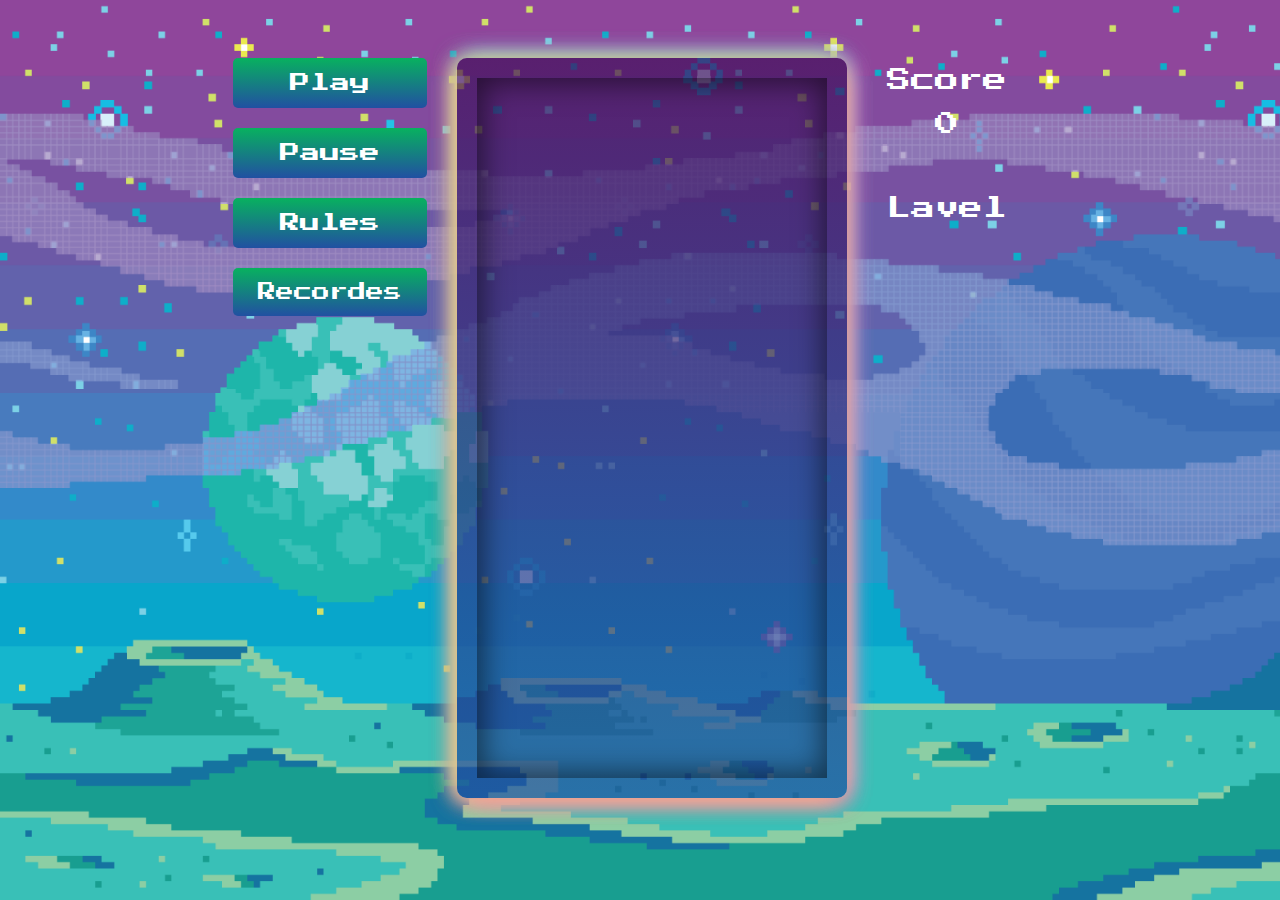
==== index.html @ 0f90cee1 "commit 7" ====
<!DOCTYPE html>
<html lang="en">
<head>
  <meta charset="UTF-8">
  <meta http-equiv="X-UA-Compatible" content="IE=edge">
  <meta name="viewport" content="width=device-width, initial-scale=1.0">
  <link href="style.css" rel="stylesheet">
  <script src='js/script.js' defer></script>
  <title>Tetris</title>
</head>
<body>
  <div class="container">
    <div class="game-wrapper">
      <div class="buttons">
        <button class="play btn">Play</button>
        <button class="pause btn">Pause</button>
        <button class="rules btn">Rules</button>
        <button class="recordes btn">Recordes</button>
      </div>
      <div class="tetris">
         <canvas class="game-area"></canvas>
         <div class="game-over">Game Over</div>
      </div>
      <div class="info">
        <div class="output">
          <div>Score</div>
          <div class="score">0</div>
        </div>
        <div class="output">
          <div>Lavel</div>
          <div class="lavel"></div>
        </div>
      </div>
    </div>
  </div>
</body>
</html>
---- style.css ----
@import url("https://fonts.googleapis.com/css2?family=Press+Start+2P&display=swap");
body {
  margin: 0;
  font-family: 'Press Start 2P', cursive;
  font-size: 24px;
}

* {
  -webkit-box-sizing: border-box;
          box-sizing: border-box;
}

.container {
  background: url(assets/background.png);
  background-size: cover;
  min-height: 100vh;
}

.game-wrapper {
  display: -webkit-box;
  display: -ms-flexbox;
  display: flex;
  -webkit-box-pack: center;
      -ms-flex-pack: center;
          justify-content: center;
  position: relative;
  padding-top: calc((100vh - 785px) / 2);
}

.tetris {
  padding: 20px;
  border-radius: 10px;
  position: relative;
  background: -webkit-gradient(linear, left top, left bottom, from(rgba(66, 15, 92, 0.7)), to(rgba(33, 80, 162, 0.7)));
  background: linear-gradient(rgba(66, 15, 92, 0.7), rgba(33, 80, 162, 0.7));
  -webkit-box-shadow: 5px 5px 25px -5px #FF8080, -5px 5px 25px -5px #FFE488, -5px -5px 25px -5px #8CFF85, 5px -5px 25px -5px #80C7FF, 5px 5px 25px -5px #E488FF, -5px 5px 25px -5px #FF616B, -5px -5px 25px -5px #8E5CFF, 5px 5px 15px 0px rgba(0, 0, 0, 0);
          box-shadow: 5px 5px 25px -5px #FF8080, -5px 5px 25px -5px #FFE488, -5px -5px 25px -5px #8CFF85, 5px -5px 25px -5px #80C7FF, 5px 5px 25px -5px #E488FF, -5px 5px 25px -5px #FF616B, -5px -5px 25px -5px #8E5CFF, 5px 5px 15px 0px rgba(0, 0, 0, 0);
}

.game-area {
  -webkit-box-shadow: inset 1px 0px 29px 5px rgba(0, 0, 0, 0.54);
          box-shadow: inset 1px 0px 29px 5px rgba(0, 0, 0, 0.54);
}

.game-over {
  font-size: 36px;
  color: #ffca39;
  position: absolute;
  visibility: hidden;
  -webkit-transform: scale(0);
          transform: scale(0);
  -webkit-transition: -webkit-transform 0.5s ease-out;
  transition: -webkit-transform 0.5s ease-out;
  transition: transform 0.5s ease-out;
  transition: transform 0.5s ease-out, -webkit-transform 0.5s ease-out;
  text-align: center;
  left: 0;
  right: 0;
  top: 40%;
}

.game-over-active {
  -webkit-transition: -webkit-transform 0.5s ease-out;
  transition: -webkit-transform 0.5s ease-out;
  transition: transform 0.5s ease-out;
  transition: transform 0.5s ease-out, -webkit-transform 0.5s ease-out;
  visibility: visible;
  -webkit-transform: scale(1);
          transform: scale(1);
}

.info {
  -webkit-box-flex: 0;
      -ms-flex: 0 0 200px;
          flex: 0 0 200px;
}

.info .output {
  text-align: center;
  padding: 10px 10px 30px 10px;
  color: white;
}

.info .output > div {
  margin-bottom: 20px;
}

.buttons {
  display: -webkit-box;
  display: -ms-flexbox;
  display: flex;
  -webkit-box-orient: vertical;
  -webkit-box-direction: normal;
      -ms-flex-direction: column;
          flex-direction: column;
  -webkit-box-flex: 0;
      -ms-flex: 0 0 200px;
          flex: 0 0 200px;
  padding-right: 30px;
}

.btn {
  background: -webkit-gradient(linear, left top, left bottom, from(#08b15f), to(#2150a2));
  background: linear-gradient(#08b15f, #2150a2);
  font-family: 'Press Start 2P', cursive;
  font-size: 20px;
  color: white;
  display: block;
  margin-bottom: 20px;
  padding: 15px 25px;
  border-radius: 5px;
  outline: none;
  border: none;
  cursor: pointer;
}

.recordes {
  font-size: 18px;
}

.score {
  -webkit-transition: all 0.5s ease-out;
  transition: all 0.5s ease-out;
}

.active-score {
  color: #ffca39;
  -webkit-transform: scale(2);
          transform: scale(2);
}
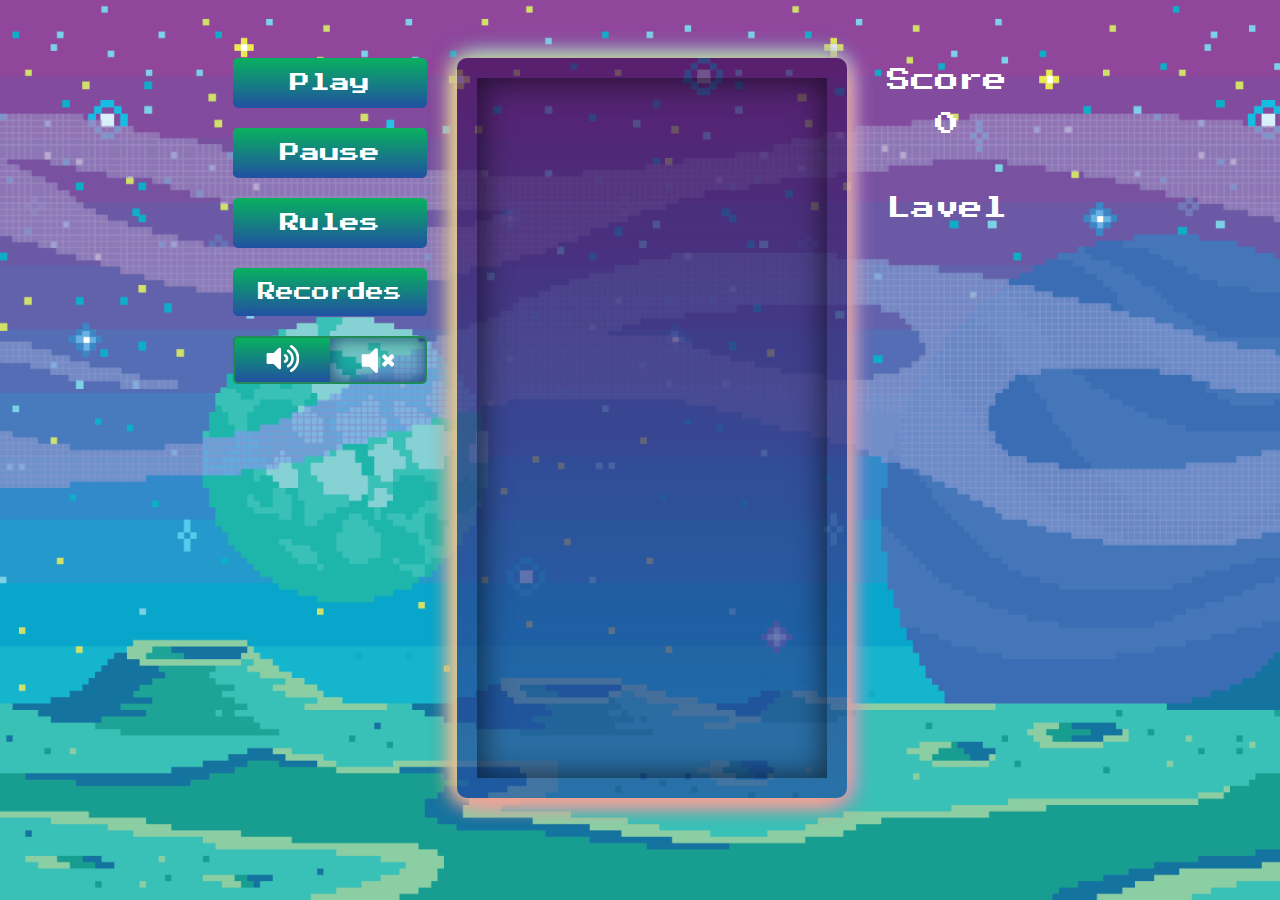
==== commit d881743e: "commit 10" ====
--- a/index.html
+++ b/index.html
@@ -10,12 +10,21 @@
 </head>
 <body>
   <div class="container">
+    <form class="registration-form notvisible">
+      <label for="nickname" class="nickname-label">Enter your nickname</label>
+      <input type="text" class="nickname-input" placeholder="Player1">
+      <button type="submit" class="submit-btn">Ok</button>
+    </form>
     <div class="game-wrapper">
       <div class="buttons">
         <button class="play btn">Play</button>
         <button class="pause btn">Pause</button>
         <button class="rules btn">Rules</button>
         <button class="recordes btn">Recordes</button>
+        <div class="sound-btns">
+          <button class="sound-on sound-btn active" data-sound="on"></button>
+          <button class="sound-off sound-btn" data-sound="off"></button>
+        </div>
       </div>
       <div class="tetris">
          <canvas class="game-area"></canvas>
--- a/style.css
+++ b/style.css
@@ -1,4 +1,5 @@
 @import url("https://fonts.googleapis.com/css2?family=Press+Start+2P&display=swap");
+@import url("https://fonts.googleapis.com/css2?family=Share+Tech+Mono&display=swap");
 body {
   margin: 0;
   font-family: 'Press Start 2P', cursive;
@@ -14,6 +15,7 @@
   background: url(assets/background.png);
   background-size: cover;
   min-height: 100vh;
+  position: relative;
 }
 
 .game-wrapper {
@@ -123,8 +125,155 @@
   transition: all 0.5s ease-out;
 }
 
+.lavel {
+  -webkit-transition: all 0.5s ease-out;
+  transition: all 0.5s ease-out;
+}
+
 .active-score {
   color: #ffca39;
   -webkit-transform: scale(2);
           transform: scale(2);
 }
+
+.sound-btns {
+  background: -webkit-gradient(linear, left top, left bottom, from(rgba(8, 177, 95, 0.2)), to(rgba(33, 80, 162, 0.2)));
+  background: linear-gradient(rgba(8, 177, 95, 0.2), rgba(33, 80, 162, 0.2));
+  border: #218b58 2px solid;
+  display: -webkit-box;
+  display: -ms-flexbox;
+  display: flex;
+  border-radius: 5px;
+  overflow: hidden;
+  height: 48px;
+}
+
+.sound-btn {
+  background-color: transparent;
+  -webkit-box-flex: 0;
+      -ms-flex: 0 0 50%;
+          flex: 0 0 50%;
+  border: none;
+  outline: none;
+  position: relative;
+  -webkit-box-shadow: inset 1px 0px 15px 2px rgba(16, 46, 97, 0.7);
+          box-shadow: inset 1px 0px 15px 2px rgba(16, 46, 97, 0.7);
+  -webkit-transition: all 0.5s ease-out;
+  transition: all 0.5s ease-out;
+}
+
+.sound-btn::before {
+  position: absolute;
+  top: 6px;
+  left: 50%;
+  -webkit-transform: translateX(-50%);
+          transform: translateX(-50%);
+  width: 35%;
+}
+
+.sound-on::before {
+  content: url(assets/sound-on.svg);
+}
+
+.sound-off::before {
+  content: url(assets/sound-off.svg);
+}
+
+.active {
+  background: -webkit-gradient(linear, left top, left bottom, from(#08b15f), to(#2150a2));
+  background: linear-gradient(#08b15f, #2150a2);
+  -webkit-box-shadow: none;
+          box-shadow: none;
+}
+
+.registration-form {
+  position: absolute;
+  width: 500px;
+  z-index: 10;
+  left: 50%;
+  top: 50%;
+  -webkit-transform: translate(-50%, -50%);
+          transform: translate(-50%, -50%);
+  background: linear-gradient(135deg, #e2fbf4 0% 45%, #fbe6f9 45% 100%);
+  border-radius: 10px;
+  padding: 80px 75px 120px 75px;
+  font-family: 'Share Tech Mono', monospace;
+  color: #696f73;
+  font-size: 26px;
+  -webkit-box-shadow: 5px 5px 5px -5px rgba(34, 60, 80, 0.6);
+          box-shadow: 5px 5px 5px -5px rgba(34, 60, 80, 0.6);
+}
+
+.nickname-label {
+  display: block;
+  text-align: center;
+}
+
+.nickname-input {
+  display: block;
+  background-color: white;
+  border: 1px solid white;
+  outline: none;
+  width: 100%;
+  padding: 20px;
+  margin: 50px 0  40px 0;
+  border-radius: 5px;
+}
+
+.nickname-input:focus {
+  border: 1px solid #b8f1e6;
+}
+
+.nickname-input::-webkit-input-placeholder {
+  font-family: 'Share Tech Mono', monospace;
+  font-size: 20px;
+}
+
+.nickname-input:-ms-input-placeholder {
+  font-family: 'Share Tech Mono', monospace;
+  font-size: 20px;
+}
+
+.nickname-input::-ms-input-placeholder {
+  font-family: 'Share Tech Mono', monospace;
+  font-size: 20px;
+}
+
+.nickname-input::placeholder {
+  font-family: 'Share Tech Mono', monospace;
+  font-size: 20px;
+}
+
+.submit-btn {
+  width: 100px;
+  display: block;
+  margin: 0 auto;
+  background-color: #b8f1e6;
+  border: none;
+  outline: none;
+  border-radius: 5px;
+  text-transform: uppercase;
+  font-size: 20px;
+  padding: 10px;
+  font-family: 'Share Tech Mono', monospace;
+  color: #696f73;
+}
+
+.submit-btn:hover, .submit-btn:active {
+  background-color: #43c9ae;
+}
+
+.notvisible {
+  -webkit-transition: -webkit-transform 0.5s ease-out;
+  transition: -webkit-transform 0.5s ease-out;
+  transition: transform 0.5s ease-out;
+  transition: transform 0.5s ease-out, -webkit-transform 0.5s ease-out;
+  z-index: -1;
+  visibility: hidden;
+  -webkit-transform: scale(0);
+          transform: scale(0);
+}
+
+.notscrollable {
+  overflow: hidden;
+}
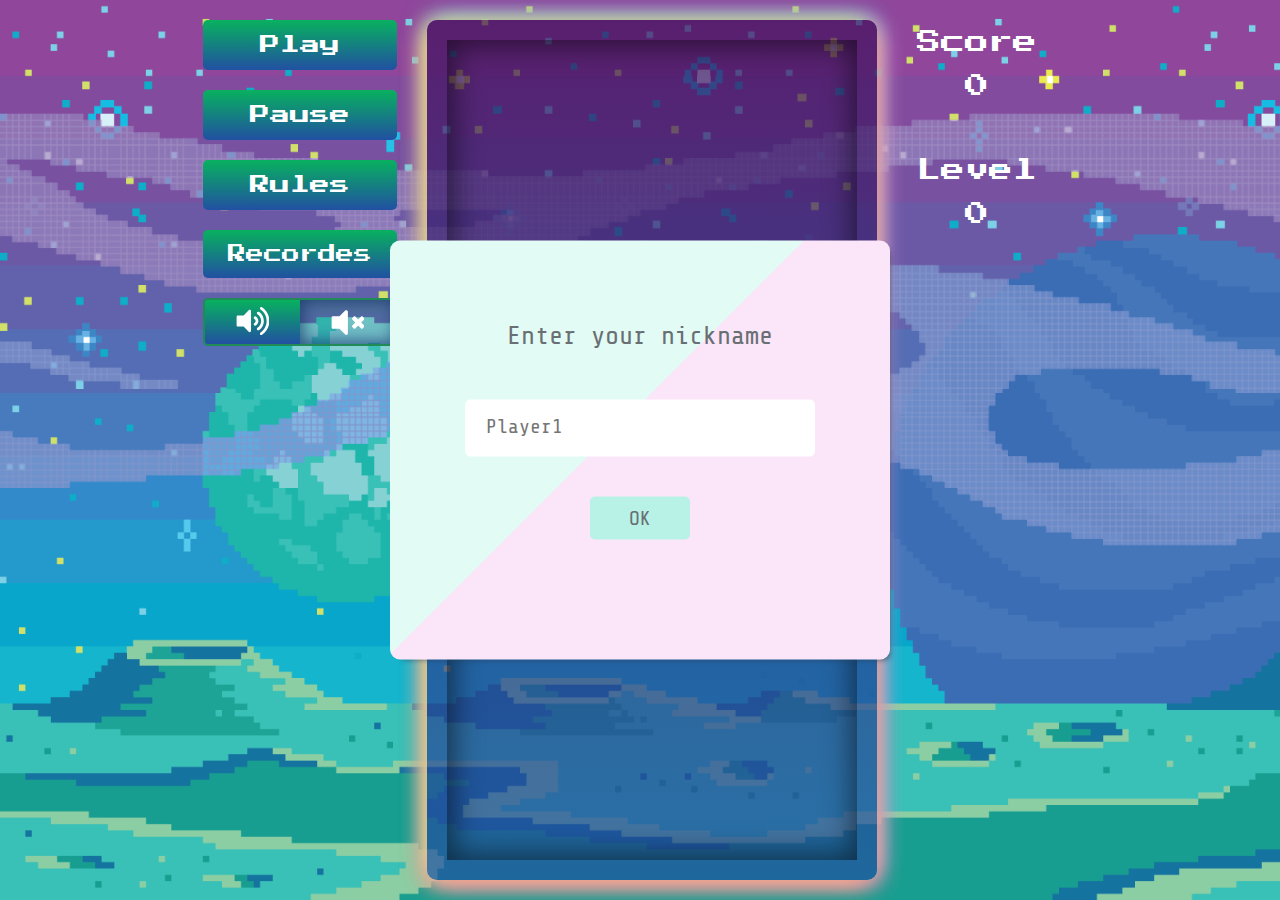
==== commit 87d78bcc: "commit 11" ====
--- a/index.html
+++ b/index.html
@@ -10,7 +10,7 @@
 </head>
 <body>
   <div class="container">
-    <form class="registration-form notvisible">
+    <form class="registration-form">
       <label for="nickname" class="nickname-label">Enter your nickname</label>
       <input type="text" class="nickname-input" placeholder="Player1">
       <button type="submit" class="submit-btn">Ok</button>
@@ -36,8 +36,8 @@
           <div class="score">0</div>
         </div>
         <div class="output">
-          <div>Lavel</div>
-          <div class="lavel"></div>
+          <div>Level</div>
+          <div class="level">0</div>
         </div>
       </div>
     </div>
--- a/style.css
+++ b/style.css
@@ -1,5 +1,28 @@
 @import url("https://fonts.googleapis.com/css2?family=Press+Start+2P&display=swap");
 @import url("https://fonts.googleapis.com/css2?family=Share+Tech+Mono&display=swap");
+:root {
+  --game-wrapper-paddingTop: 150px;
+  --tetris-padding: 20px;
+}
+
+@media only all and (max-height: 900px) {
+  :root {
+    --game-wrapper-paddingTop: 20px;
+  }
+}
+
+@media only all and (max-width: 850px) {
+  :root {
+    --game-wrapper-paddingTop: 0;
+  }
+}
+
+@media only all and (max-width: 450px) {
+  :root {
+    --tetris-padding: 10px;
+  }
+}
+
 body {
   margin: 0;
   font-family: 'Press Start 2P', cursive;
@@ -14,8 +37,14 @@
 .container {
   background: url(assets/background.png);
   background-size: cover;
-  min-height: 100vh;
+  height: 100vh;
   position: relative;
+}
+
+@media only all and (max-width: 850px) {
+  .container {
+    max-height: 100vh;
+  }
 }
 
 .game-wrapper {
@@ -26,17 +55,32 @@
       -ms-flex-pack: center;
           justify-content: center;
   position: relative;
-  padding-top: calc((100vh - 785px) / 2);
+  padding-top: var(--game-wrapper-paddingTop);
+}
+
+@media only all and (max-width: 850px) {
+  .game-wrapper {
+    -ms-flex-wrap: wrap;
+        flex-wrap: wrap;
+  }
 }
 
 .tetris {
-  padding: 20px;
+  padding: var(--tetris-padding);
   border-radius: 10px;
   position: relative;
   background: -webkit-gradient(linear, left top, left bottom, from(rgba(66, 15, 92, 0.7)), to(rgba(33, 80, 162, 0.7)));
   background: linear-gradient(rgba(66, 15, 92, 0.7), rgba(33, 80, 162, 0.7));
   -webkit-box-shadow: 5px 5px 25px -5px #FF8080, -5px 5px 25px -5px #FFE488, -5px -5px 25px -5px #8CFF85, 5px -5px 25px -5px #80C7FF, 5px 5px 25px -5px #E488FF, -5px 5px 25px -5px #FF616B, -5px -5px 25px -5px #8E5CFF, 5px 5px 15px 0px rgba(0, 0, 0, 0);
           box-shadow: 5px 5px 25px -5px #FF8080, -5px 5px 25px -5px #FFE488, -5px -5px 25px -5px #8CFF85, 5px -5px 25px -5px #80C7FF, 5px 5px 25px -5px #E488FF, -5px 5px 25px -5px #FF616B, -5px -5px 25px -5px #8E5CFF, 5px 5px 15px 0px rgba(0, 0, 0, 0);
+}
+
+@media only all and (max-width: 850px) {
+  .tetris {
+    -webkit-box-ordinal-group: 3;
+        -ms-flex-order: 2;
+            order: 2;
+  }
 }
 
 .game-area {
@@ -87,6 +131,35 @@
   margin-bottom: 20px;
 }
 
+@media only all and (max-width: 850px) {
+  .info {
+    -webkit-box-ordinal-group: 2;
+        -ms-flex-order: 1;
+            order: 1;
+    -ms-flex-preferred-size: 100%;
+        flex-basis: 100%;
+    display: -webkit-box;
+    display: -ms-flexbox;
+    display: flex;
+    -webkit-box-pack: center;
+        -ms-flex-pack: center;
+            justify-content: center;
+    font-size: 18px;
+  }
+  .info .output {
+    display: -webkit-box;
+    display: -ms-flexbox;
+    display: flex;
+    padding: 0;
+  }
+  .info .output > div:first-child {
+    display: none;
+  }
+  .info .output > div {
+    margin: 30px 0 50px 0;
+  }
+}
+
 .buttons {
   display: -webkit-box;
   display: -ms-flexbox;
@@ -101,6 +174,27 @@
   padding-right: 30px;
 }
 
+@media only all and (max-width: 850px) {
+  .buttons {
+    -webkit-box-ordinal-group: 4;
+        -ms-flex-order: 3;
+            order: 3;
+    -ms-flex-preferred-size: 100%;
+        flex-basis: 100%;
+    padding-right: 0;
+    -webkit-box-orient: horizontal;
+    -webkit-box-direction: normal;
+        -ms-flex-direction: row;
+            flex-direction: row;
+    -ms-flex-wrap: wrap;
+        flex-wrap: wrap;
+    -ms-flex-pack: distribute;
+        justify-content: space-around;
+    padding-top: 40px;
+    padding-bottom: 60px;
+  }
+}
+
 .btn {
   background: -webkit-gradient(linear, left top, left bottom, from(#08b15f), to(#2150a2));
   background: linear-gradient(#08b15f, #2150a2);
@@ -116,8 +210,25 @@
   cursor: pointer;
 }
 
+@media only all and (max-width: 850px) {
+  .btn {
+    -webkit-box-flex: 0;
+        -ms-flex: 0 0 150px;
+            flex: 0 0 150px;
+    padding: 15px 0;
+    font-size: 16px;
+    margin-bottom: 10px;
+  }
+}
+
 .recordes {
   font-size: 18px;
+}
+
+@media only all and (max-width: 850px) {
+  .recordes {
+    font-size: 16px;
+  }
 }
 
 .score {
@@ -125,15 +236,49 @@
   transition: all 0.5s ease-out;
 }
 
-.lavel {
+@media only all and (max-width: 850px) {
+  .score {
+    padding: 15px 0px 10px 50px;
+    width: 120px;
+    margin-right: 30px;
+    border-radius: 5px;
+    position: relative;
+  }
+  .score::before {
+    content: url(assets/star.svg);
+    position: absolute;
+    left: 10px;
+    top: 5px;
+    width: 30px;
+  }
+}
+
+.level {
   -webkit-transition: all 0.5s ease-out;
   transition: all 0.5s ease-out;
 }
 
+@media only all and (max-width: 850px) {
+  .level {
+    padding: 15px 0px 10px 50px;
+    width: 120px;
+    margin-left: 30px;
+    border-radius: 5px;
+    position: relative;
+  }
+  .level::before {
+    content: url(assets/trophy.svg);
+    position: absolute;
+    left: 10px;
+    top: 7px;
+    width: 30px;
+  }
+}
+
 .active-score {
   color: #ffca39;
-  -webkit-transform: scale(2);
-          transform: scale(2);
+  -webkit-transform: scale(1.5);
+          transform: scale(1.5);
 }
 
 .sound-btns {
@@ -146,6 +291,14 @@
   border-radius: 5px;
   overflow: hidden;
   height: 48px;
+}
+
+@media only all and (max-width: 850px) {
+  .sound-btns {
+    -webkit-box-flex: 0;
+        -ms-flex: 0 0 200px;
+            flex: 0 0 200px;
+  }
 }
 
 .sound-btn {
@@ -204,6 +357,13 @@
           box-shadow: 5px 5px 5px -5px rgba(34, 60, 80, 0.6);
 }
 
+@media only all and (max-width: 700px) {
+  .registration-form {
+    width: 80%;
+    padding: 50px 5% 70px 5%;
+  }
+}
+
 .nickname-label {
   display: block;
   text-align: center;
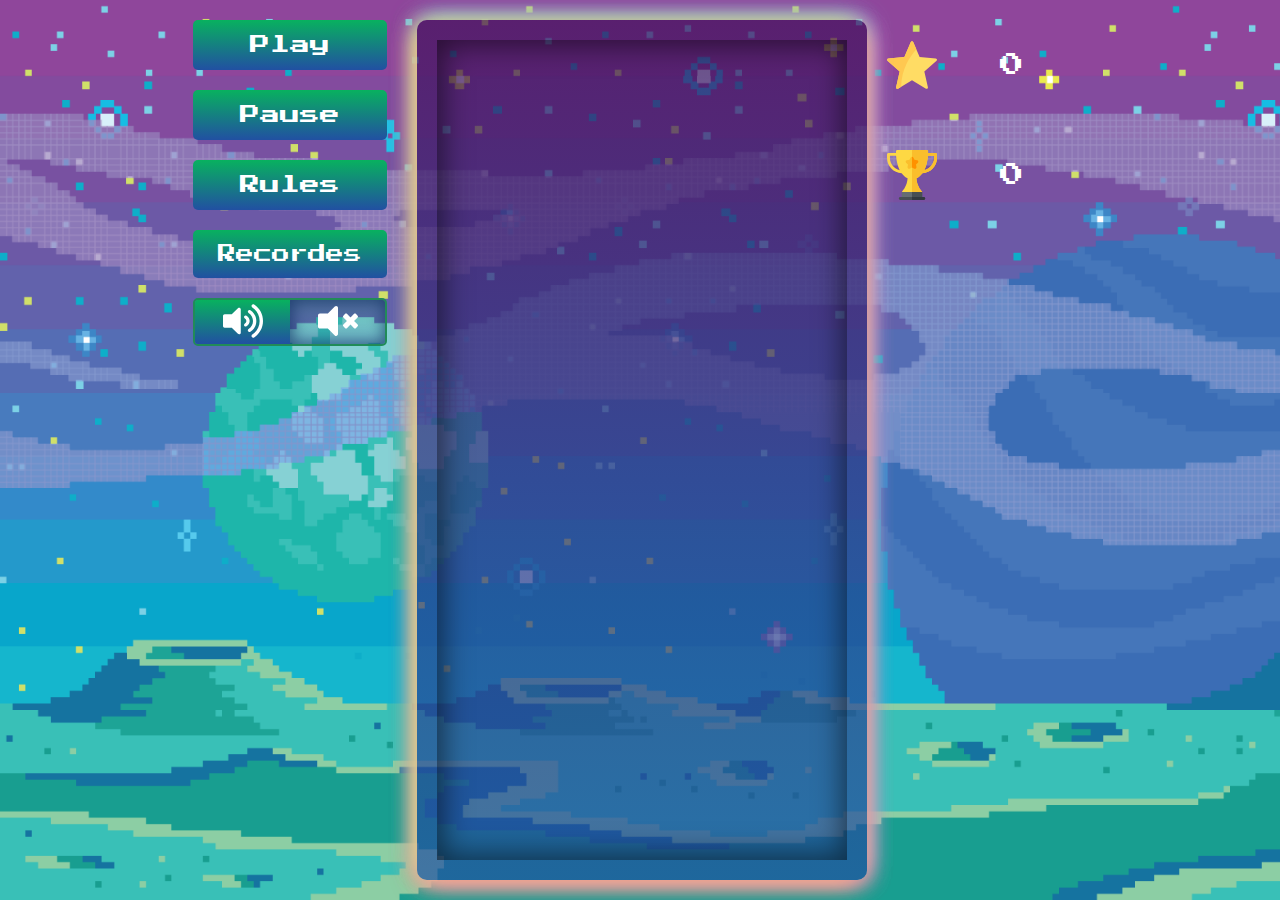
==== commit 8ab66bb4: "commit 12" ====
--- a/index.html
+++ b/index.html
@@ -10,7 +10,39 @@
 </head>
 <body>
   <div class="container">
-    <form class="registration-form">
+    <aside class="aside-menu">
+      <button class="close-btn">
+        <svg>
+          <use xlink:href="assets/sprites.svg#close-btn" />
+        </svg>
+      </button>
+      <div>
+        <button class="rules aside-btn">Rules</button>
+      </div>
+      <div>
+        <button class="recordes aside-btn">Recordes</button>
+      </div>
+      <div>
+        <div class="sound-btns">
+          <button class="sound-on sound-btn active">
+            <svg>
+              <use xlink:href="assets/sprites.svg#sound-on" />
+            </svg>
+          </button>
+          <button class="sound-off sound-btn">
+            <svg>
+              <use xlink:href="assets/sprites.svg#sound-off" />
+            </svg>
+          </button>
+        </div>
+      </div>
+    </aside>
+    <div class="menu-burger">
+      <span></span>
+      <span></span>
+      <span></span>
+    </div>
+    <form class="registration-form notvisible">
       <label for="nickname" class="nickname-label">Enter your nickname</label>
       <input type="text" class="nickname-input" placeholder="Player1">
       <button type="submit" class="submit-btn">Ok</button>
@@ -22,8 +54,16 @@
         <button class="rules btn">Rules</button>
         <button class="recordes btn">Recordes</button>
         <div class="sound-btns">
-          <button class="sound-on sound-btn active" data-sound="on"></button>
-          <button class="sound-off sound-btn" data-sound="off"></button>
+          <button class="sound-on sound-btn active" data-sound="on">
+            <svg>
+              <use xlink:href="assets/sprites.svg#sound-on" />
+            </svg>
+          </button>
+          <button class="sound-off sound-btn" data-sound="off">
+            <svg>
+              <use xlink:href="assets/sprites.svg#sound-off" />
+            </svg>
+          </button>
         </div>
       </div>
       <div class="tetris">
@@ -32,11 +72,19 @@
       </div>
       <div class="info">
         <div class="output">
-          <div>Score</div>
+          <div class="icon">
+            <svg>
+              <use xlink:href="assets/sprites.svg#star" />
+            </svg>
+          </div>
           <div class="score">0</div>
         </div>
         <div class="output">
-          <div>Level</div>
+          <div class="icon">
+            <svg>
+              <use xlink:href="assets/sprites.svg#trophy" />
+            </svg>
+          </div>
           <div class="level">0</div>
         </div>
       </div>
--- a/style.css
+++ b/style.css
@@ -27,6 +27,12 @@
   margin: 0;
   font-family: 'Press Start 2P', cursive;
   font-size: 24px;
+}
+
+@media only all and (max-width: 850px) {
+  body {
+    font-size: 20px;
+  }
 }
 
 * {
@@ -117,18 +123,31 @@
 
 .info {
   -webkit-box-flex: 0;
-      -ms-flex: 0 0 200px;
-          flex: 0 0 200px;
+      -ms-flex: 0 0 220px;
+          flex: 0 0 220px;
 }
 
 .info .output {
   text-align: center;
-  padding: 10px 10px 30px 10px;
   color: white;
-}
-
-.info .output > div {
-  margin-bottom: 20px;
+  display: -webkit-box;
+  display: -ms-flexbox;
+  display: flex;
+  -webkit-box-align: stretch;
+      -ms-flex-align: stretch;
+          align-items: stretch;
+  margin: 10px 0 40px 20px;
+}
+
+.info .output .icon {
+  -webkit-box-flex: 0;
+      -ms-flex: 0 0 50px;
+          flex: 0 0 50px;
+}
+
+.info .output .icon > svg {
+  width: 50px;
+  height: 70px;
 }
 
 @media only all and (max-width: 850px) {
@@ -145,18 +164,58 @@
         -ms-flex-pack: center;
             justify-content: center;
     font-size: 18px;
+    -ms-flex-wrap: wrap;
+        flex-wrap: wrap;
   }
   .info .output {
-    display: -webkit-box;
-    display: -ms-flexbox;
-    display: flex;
-    padding: 0;
-  }
-  .info .output > div:first-child {
-    display: none;
-  }
-  .info .output > div {
-    margin: 30px 0 50px 0;
+    margin: 43px 30px 20px 0;
+    -webkit-box-flex: 0;
+        -ms-flex: 0 0 140px;
+            flex: 0 0 140px;
+  }
+  .info .output:nth-child(2) {
+    margin-right: 0;
+  }
+  .info .output .icon {
+    -webkit-box-flex: 0;
+        -ms-flex: 0 0 30px;
+            flex: 0 0 30px;
+  }
+  .info .output .icon > svg {
+    width: 30px;
+    height: 50px;
+  }
+}
+
+.score {
+  -webkit-transition: -webkit-transform 0.5s ease-out;
+  transition: -webkit-transform 0.5s ease-out;
+  transition: transform 0.5s ease-out;
+  transition: transform 0.5s ease-out, -webkit-transform 0.5s ease-out;
+  -webkit-box-flex: 1;
+      -ms-flex: 1 1 auto;
+          flex: 1 1 auto;
+  line-height: 70px;
+}
+
+@media only all and (max-width: 850px) {
+  .score {
+    line-height: 50px;
+  }
+}
+
+.level {
+  -webkit-transition: font-size 0.5s ease-out;
+  transition: font-size 0.5s ease-out;
+  -webkit-box-flex: 1;
+      -ms-flex: 1 1 auto;
+          flex: 1 1 auto;
+  line-height: 70px;
+}
+
+@media only all and (max-width: 850px) {
+  .level {
+    line-height: 50px;
   }
 }
 
@@ -172,6 +231,32 @@
       -ms-flex: 0 0 200px;
           flex: 0 0 200px;
   padding-right: 30px;
+}
+
+.buttons .sound-btns {
+  background: -webkit-gradient(linear, left top, left bottom, from(rgba(8, 177, 95, 0.2)), to(rgba(33, 80, 162, 0.2)));
+  background: linear-gradient(rgba(8, 177, 95, 0.2), rgba(33, 80, 162, 0.2));
+  border: #218b58 2px solid;
+  border-radius: 5px;
+  overflow: hidden;
+  height: 48px;
+}
+
+.buttons .sound-btn {
+  -webkit-box-shadow: inset 1px 0px 15px 2px rgba(16, 46, 97, 0.7);
+          box-shadow: inset 1px 0px 15px 2px rgba(16, 46, 97, 0.7);
+  -webkit-transition: all 0.5s ease-out;
+  transition: all 0.5s ease-out;
+  -webkit-box-flex: 0;
+      -ms-flex: 0 0 50%;
+          flex: 0 0 50%;
+}
+
+.buttons .active {
+  background: -webkit-gradient(linear, left top, left bottom, from(#08b15f), to(#2150a2));
+  background: linear-gradient(#08b15f, #2150a2);
+  -webkit-box-shadow: none;
+          box-shadow: none;
 }
 
 @media only all and (max-width: 850px) {
@@ -188,10 +273,16 @@
             flex-direction: row;
     -ms-flex-wrap: wrap;
         flex-wrap: wrap;
-    -ms-flex-pack: distribute;
-        justify-content: space-around;
-    padding-top: 40px;
-    padding-bottom: 60px;
+    -webkit-box-pack: center;
+        -ms-flex-pack: center;
+            justify-content: center;
+    padding-top: 30px;
+    padding-bottom: 10px;
+  }
+  .buttons .recordes,
+  .buttons .rules,
+  .buttons .sound-btns {
+    display: none;
   }
 }
 
@@ -213,11 +304,11 @@
 @media only all and (max-width: 850px) {
   .btn {
     -webkit-box-flex: 0;
-        -ms-flex: 0 0 150px;
-            flex: 0 0 150px;
+        -ms-flex: 0 0 140px;
+            flex: 0 0 140px;
     padding: 15px 0;
     font-size: 16px;
-    margin-bottom: 10px;
+    margin: 0 15px;
   }
 }
 
@@ -228,50 +319,6 @@
 @media only all and (max-width: 850px) {
   .recordes {
     font-size: 16px;
-  }
-}
-
-.score {
-  -webkit-transition: all 0.5s ease-out;
-  transition: all 0.5s ease-out;
-}
-
-@media only all and (max-width: 850px) {
-  .score {
-    padding: 15px 0px 10px 50px;
-    width: 120px;
-    margin-right: 30px;
-    border-radius: 5px;
-    position: relative;
-  }
-  .score::before {
-    content: url(assets/star.svg);
-    position: absolute;
-    left: 10px;
-    top: 5px;
-    width: 30px;
-  }
-}
-
-.level {
-  -webkit-transition: all 0.5s ease-out;
-  transition: all 0.5s ease-out;
-}
-
-@media only all and (max-width: 850px) {
-  .level {
-    padding: 15px 0px 10px 50px;
-    width: 120px;
-    margin-left: 30px;
-    border-radius: 5px;
-    position: relative;
-  }
-  .level::before {
-    content: url(assets/trophy.svg);
-    position: absolute;
-    left: 10px;
-    top: 7px;
-    width: 30px;
   }
 }
 
@@ -281,62 +328,29 @@
           transform: scale(1.5);
 }
 
+@media only all and (max-width: 850px) {
+  .active-score {
+    -webkit-transform: scale(1.25);
+            transform: scale(1.25);
+  }
+}
+
 .sound-btns {
-  background: -webkit-gradient(linear, left top, left bottom, from(rgba(8, 177, 95, 0.2)), to(rgba(33, 80, 162, 0.2)));
-  background: linear-gradient(rgba(8, 177, 95, 0.2), rgba(33, 80, 162, 0.2));
-  border: #218b58 2px solid;
   display: -webkit-box;
   display: -ms-flexbox;
   display: flex;
-  border-radius: 5px;
-  overflow: hidden;
-  height: 48px;
-}
-
-@media only all and (max-width: 850px) {
-  .sound-btns {
-    -webkit-box-flex: 0;
-        -ms-flex: 0 0 200px;
-            flex: 0 0 200px;
-  }
 }
 
 .sound-btn {
   background-color: transparent;
-  -webkit-box-flex: 0;
-      -ms-flex: 0 0 50%;
-          flex: 0 0 50%;
   border: none;
   outline: none;
-  position: relative;
-  -webkit-box-shadow: inset 1px 0px 15px 2px rgba(16, 46, 97, 0.7);
-          box-shadow: inset 1px 0px 15px 2px rgba(16, 46, 97, 0.7);
-  -webkit-transition: all 0.5s ease-out;
-  transition: all 0.5s ease-out;
-}
-
-.sound-btn::before {
-  position: absolute;
-  top: 6px;
-  left: 50%;
-  -webkit-transform: translateX(-50%);
-          transform: translateX(-50%);
-  width: 35%;
-}
-
-.sound-on::before {
-  content: url(assets/sound-on.svg);
-}
-
-.sound-off::before {
-  content: url(assets/sound-off.svg);
-}
-
-.active {
-  background: -webkit-gradient(linear, left top, left bottom, from(#08b15f), to(#2150a2));
-  background: linear-gradient(#08b15f, #2150a2);
-  -webkit-box-shadow: none;
-          box-shadow: none;
+}
+
+.sound-btn svg {
+  width: 40px;
+  height: 40px;
+  fill: white;
 }
 
 .registration-form {
@@ -437,3 +451,118 @@
 .notscrollable {
   overflow: hidden;
 }
+
+.menu-burger {
+  display: none;
+  position: absolute;
+  z-index: 5;
+  left: 5px;
+  top: 5px;
+  width: 50px;
+  height: 43px;
+}
+
+.menu-burger > span {
+  position: absolute;
+  width: 50px;
+  height: 5px;
+  background: -webkit-gradient(linear, left top, right top, from(#08b15f), to(#0498b3));
+  background: linear-gradient(90deg, #08b15f, #0498b3);
+  -webkit-box-shadow: 1px 1px 1px -1px rgba(2, 2, 2, 0.6);
+          box-shadow: 1px 1px 1px -1px rgba(2, 2, 2, 0.6);
+  border-radius: 2px;
+}
+
+.menu-burger > span:nth-child(2) {
+  top: 19px;
+}
+
+.menu-burger > span:nth-child(3) {
+  top: 38px;
+}
+
+@media only all and (max-width: 850px) {
+  .menu-burger {
+    display: block;
+  }
+}
+
+.aside-menu {
+  position: absolute;
+  height: 50vh;
+  background: linear-gradient(135deg, #c4f1e5 0% 45%, #f7c1f1 45% 100%);
+  background: linear-gradient(155deg, #39c0b7 0% 25%, #15b6cd 25% 65%, #8ccea4 65% 100%);
+  -webkit-box-shadow: 5px 5px 5px -5px rgba(2, 2, 2, 0.6);
+          box-shadow: 5px 5px 5px -5px rgba(2, 2, 2, 0.6);
+  border-radius: 0 0 5px 0;
+  padding: 90px 20px 70px 30px;
+  overflow: hidden;
+  visibility: hidden;
+  width: 0px;
+  -webkit-transition: width 0.5s ease-out;
+  transition: width 0.5s ease-out;
+}
+
+.aside-menu .close-btn {
+  position: absolute;
+  top: 20px;
+  right: 20px;
+  width: 30px;
+  height: 30px;
+  background-color: transparent;
+  border: none;
+  outline: none;
+}
+
+.aside-menu .close-btn svg {
+  fill: white;
+}
+
+.aside-menu .close-btn:active svg, .aside-menu .close-btn:hover svg {
+  fill: #a264ac;
+}
+
+.aside-menu > div {
+  margin-bottom: 30px;
+}
+
+.aside-menu .sound-btn {
+  text-align: left;
+  -webkit-box-flex: 0;
+      -ms-flex: 0 0 70px;
+          flex: 0 0 70px;
+}
+
+.aside-menu .sound-btn svg {
+  -webkit-transition: fill 0.5s ease-out;
+  transition: fill 0.5s ease-out;
+}
+
+.aside-menu .active svg {
+  fill: #a264ac;
+}
+
+.aside-btn {
+  -webkit-box-flex: 0;
+      -ms-flex: 0 0 200px;
+          flex: 0 0 200px;
+  height: 40px;
+  background-color: transparent;
+  border: none;
+  outline: none;
+  font-size: 24px;
+  text-transform: uppercase;
+  color: white;
+  font-family: 'Share Tech Mono', monospace;
+  z-index: -1;
+}
+
+.aside-btn:hover, .aside-btn:active {
+  color: #a264ac;
+}
+
+.aside-menu-opened {
+  z-index: 10;
+  visibility: visible;
+  width: 50%;
+}
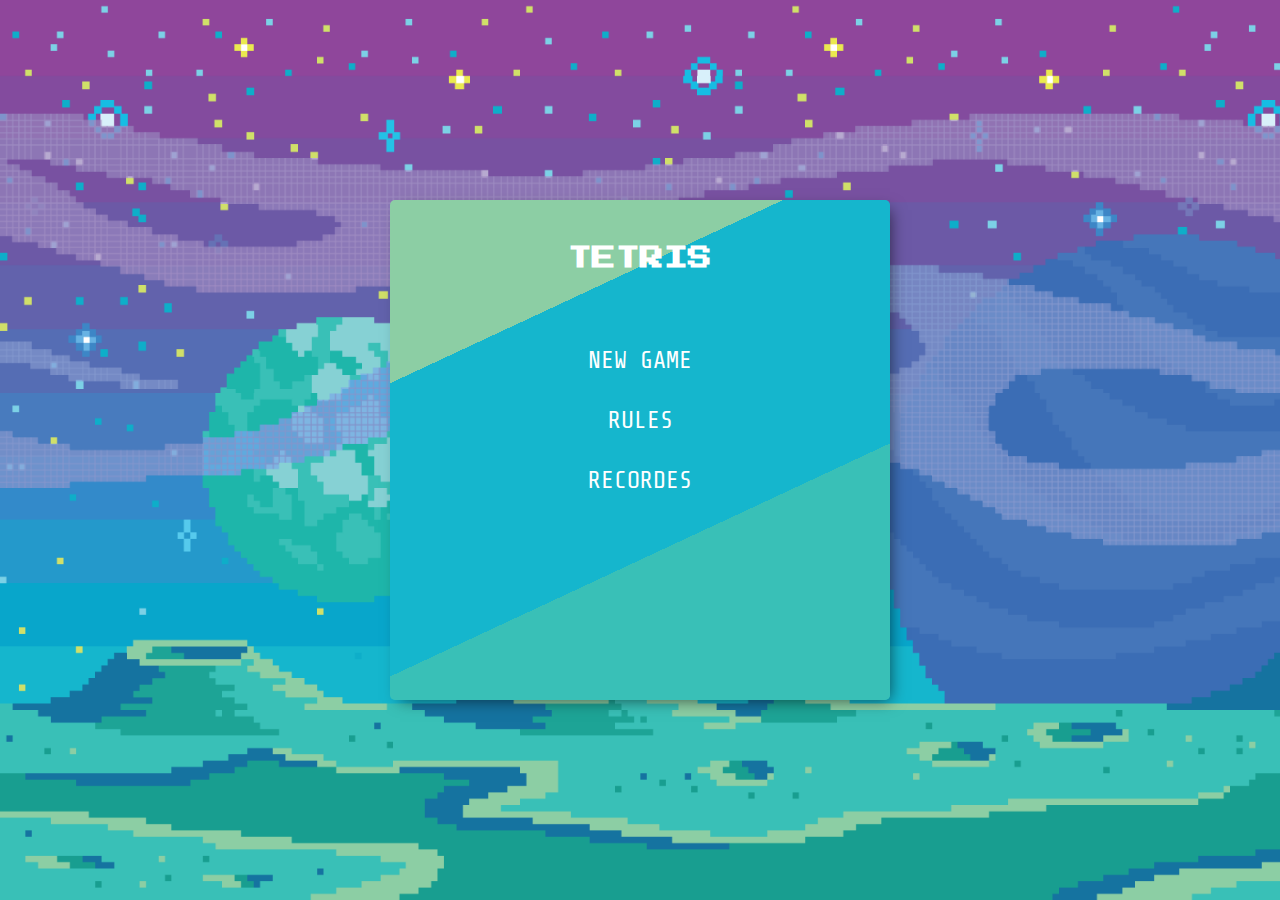
==== commit f34000e1: "add SPA" ====
--- a/index.html
+++ b/index.html
@@ -9,86 +9,6 @@
   <title>Tetris</title>
 </head>
 <body>
-  <div class="container">
-    <aside class="aside-menu">
-      <button class="close-btn">
-        <svg>
-          <use xlink:href="assets/sprites.svg#close-btn" />
-        </svg>
-      </button>
-      <div>
-        <button class="rules aside-btn">Rules</button>
-      </div>
-      <div>
-        <button class="recordes aside-btn">Recordes</button>
-      </div>
-      <div>
-        <div class="sound-btns">
-          <button class="sound-on sound-btn active">
-            <svg>
-              <use xlink:href="assets/sprites.svg#sound-on" />
-            </svg>
-          </button>
-          <button class="sound-off sound-btn">
-            <svg>
-              <use xlink:href="assets/sprites.svg#sound-off" />
-            </svg>
-          </button>
-        </div>
-      </div>
-    </aside>
-    <div class="menu-burger">
-      <span></span>
-      <span></span>
-      <span></span>
-    </div>
-    <form class="registration-form notvisible">
-      <label for="nickname" class="nickname-label">Enter your nickname</label>
-      <input type="text" class="nickname-input" placeholder="Player1">
-      <button type="submit" class="submit-btn">Ok</button>
-    </form>
-    <div class="game-wrapper">
-      <div class="buttons">
-        <button class="play btn">Play</button>
-        <button class="pause btn">Pause</button>
-        <button class="rules btn">Rules</button>
-        <button class="recordes btn">Recordes</button>
-        <div class="sound-btns">
-          <button class="sound-on sound-btn active" data-sound="on">
-            <svg>
-              <use xlink:href="assets/sprites.svg#sound-on" />
-            </svg>
-          </button>
-          <button class="sound-off sound-btn" data-sound="off">
-            <svg>
-              <use xlink:href="assets/sprites.svg#sound-off" />
-            </svg>
-          </button>
-        </div>
-      </div>
-      <div class="tetris">
-         <canvas class="game-area"></canvas>
-         <div class="game-over">Game Over</div>
-      </div>
-      <div class="info">
-        <div class="output">
-          <div class="icon">
-            <svg>
-              <use xlink:href="assets/sprites.svg#star" />
-            </svg>
-          </div>
-          <div class="score">0</div>
-        </div>
-        <div class="output">
-          <div class="icon">
-            <svg>
-              <use xlink:href="assets/sprites.svg#trophy" />
-            </svg>
-          </div>
-          <div class="level">0</div>
-        </div>
-      </div>
-    </div>
-  </div>
+ 
 </body>
 </html>--- a/style.css
+++ b/style.css
@@ -168,7 +168,7 @@
         flex-wrap: wrap;
   }
   .info .output {
-    margin: 43px 30px 20px 0;
+    margin: 43px 10px 20px 0;
     -webkit-box-flex: 0;
         -ms-flex: 0 0 140px;
             flex: 0 0 140px;
@@ -277,7 +277,7 @@
         -ms-flex-pack: center;
             justify-content: center;
     padding-top: 30px;
-    padding-bottom: 10px;
+    padding-bottom: 20px;
   }
   .buttons .recordes,
   .buttons .rules,
@@ -288,7 +288,7 @@
 
 .btn {
   background: -webkit-gradient(linear, left top, left bottom, from(#08b15f), to(#2150a2));
-  background: linear-gradient(#08b15f, #2150a2);
+  background: linear-gradient(#08b15f, #2150a2 100%);
   font-family: 'Press Start 2P', cursive;
   font-size: 20px;
   color: white;
@@ -299,16 +299,84 @@
   outline: none;
   border: none;
   cursor: pointer;
+  -webkit-transition: -webkit-box-shadow 0.2s ease-out;
+  transition: -webkit-box-shadow 0.2s ease-out;
+  transition: box-shadow 0.2s ease-out;
+  transition: box-shadow 0.2s ease-out, -webkit-box-shadow 0.2s ease-out;
+}
+
+.btn:hover, .btn:active {
+  -webkit-box-shadow: 0px 5px 10px 2px rgba(34, 60, 80, 0.3);
+          box-shadow: 0px 5px 10px 2px rgba(34, 60, 80, 0.3);
+}
+
+.btn svg {
+  display: none;
 }
 
 @media only all and (max-width: 850px) {
   .btn {
     -webkit-box-flex: 0;
-        -ms-flex: 0 0 140px;
-            flex: 0 0 140px;
-    padding: 15px 0;
-    font-size: 16px;
+        -ms-flex: 0 0 55px;
+            flex: 0 0 55px;
+    height: 55px;
+    border-radius: 50%;
     margin: 0 15px;
+    background: -webkit-gradient(linear, left top, left bottom, from(#ffa68d), to(#ff3051));
+    background: linear-gradient(#ffa68d, #ff3051);
+    position: relative;
+  }
+  .btn span {
+    display: none;
+  }
+  .btn svg {
+    display: block;
+    width: 30px;
+    height: 30px;
+    position: absolute;
+    top: 50%;
+    left: 50%;
+    -webkit-transform: translate(-50%, -50%);
+            transform: translate(-50%, -50%);
+    fill: white;
+  }
+}
+
+@media only all and (max-width: 450px) {
+  .btn {
+    -webkit-box-flex: 0;
+        -ms-flex: 0 0 45px;
+            flex: 0 0 45px;
+    height: 45px;
+  }
+  .btn svg {
+    width: 20px;
+    height: 20px;
+  }
+}
+
+@media only all and (max-width: 850px) {
+  .pause svg {
+    width: 25px;
+  }
+}
+
+@media only all and (max-width: 850px) {
+  .onpause svg {
+    left: 55%;
+  }
+}
+
+.drop {
+  display: none;
+}
+
+@media only all and (max-width: 850px) {
+  .drop {
+    display: block;
+  }
+  .drop svg {
+    top: 55%;
   }
 }
 
@@ -487,82 +555,78 @@
   }
 }
 
-.aside-menu {
+.menu {
   position: absolute;
-  height: 50vh;
-  background: linear-gradient(135deg, #c4f1e5 0% 45%, #f7c1f1 45% 100%);
+  left: 50%;
+  top: 50%;
+  -webkit-transform: translate(-50%, -50%);
+          transform: translate(-50%, -50%);
+  width: 500px;
+  min-height: 500px;
   background: linear-gradient(155deg, #39c0b7 0% 25%, #15b6cd 25% 65%, #8ccea4 65% 100%);
-  -webkit-box-shadow: 5px 5px 5px -5px rgba(2, 2, 2, 0.6);
-          box-shadow: 5px 5px 5px -5px rgba(2, 2, 2, 0.6);
-  border-radius: 0 0 5px 0;
-  padding: 90px 20px 70px 30px;
-  overflow: hidden;
-  visibility: hidden;
-  width: 0px;
-  -webkit-transition: width 0.5s ease-out;
-  transition: width 0.5s ease-out;
-}
-
-.aside-menu .close-btn {
-  position: absolute;
-  top: 20px;
-  right: 20px;
-  width: 30px;
-  height: 30px;
-  background-color: transparent;
-  border: none;
-  outline: none;
-}
-
-.aside-menu .close-btn svg {
-  fill: white;
-}
-
-.aside-menu .close-btn:active svg, .aside-menu .close-btn:hover svg {
-  fill: #a264ac;
-}
-
-.aside-menu > div {
-  margin-bottom: 30px;
-}
-
-.aside-menu .sound-btn {
-  text-align: left;
-  -webkit-box-flex: 0;
-      -ms-flex: 0 0 70px;
-          flex: 0 0 70px;
-}
-
-.aside-menu .sound-btn svg {
-  -webkit-transition: fill 0.5s ease-out;
-  transition: fill 0.5s ease-out;
-}
-
-.aside-menu .active svg {
-  fill: #a264ac;
-}
-
-.aside-btn {
-  -webkit-box-flex: 0;
-      -ms-flex: 0 0 200px;
-          flex: 0 0 200px;
+  background: linear-gradient(155deg, #8ccea4 0% 25%, #15b6cd 25% 65%, #39c0b7 65% 100%);
+  -webkit-box-shadow: 5px 5px 15px -5px rgba(2, 2, 2, 0.6);
+          box-shadow: 5px 5px 15px -5px rgba(2, 2, 2, 0.6);
+  border-radius: 5px;
+  padding: 30px;
+}
+
+.menu .title {
+  font-size: 24px;
+  color: white;
+  text-transform: uppercase;
+  text-align: center;
+  margin-bottom: 70px;
+}
+
+.menu .menu-btn {
+  display: block;
+  width: 100%;
   height: 40px;
   background-color: transparent;
   border: none;
   outline: none;
   font-size: 24px;
   text-transform: uppercase;
+  text-align: center;
   color: white;
   font-family: 'Share Tech Mono', monospace;
-  z-index: -1;
-}
-
-.aside-btn:hover, .aside-btn:active {
+  margin-bottom: 20px;
+}
+
+.menu .menu-btn:hover, .menu .menu-btn:active {
   color: #a264ac;
 }
 
-.aside-menu-opened {
-  z-index: 10;
-  visibility: visible;
-  width: 50%;
-}
+.menu > div {
+  margin-bottom: 30px;
+}
+
+.menu .active svg {
+  fill: #a264ac;
+}
+
+@media only all and (max-width: 850px) {
+  .menu {
+    width: 90%;
+    min-height: 300px;
+  }
+}
+
+.menu-btn {
+  width: 0px;
+  height: 40px;
+  background-color: transparent;
+  border: none;
+  outline: none;
+  font-size: 24px;
+  text-transform: uppercase;
+  text-align: left;
+  color: white;
+  font-family: 'Share Tech Mono', monospace;
+  overflow: hidden;
+}
+
+.menu-btn:hover, .menu-btn:active {
+  color: #a264ac;
+}
